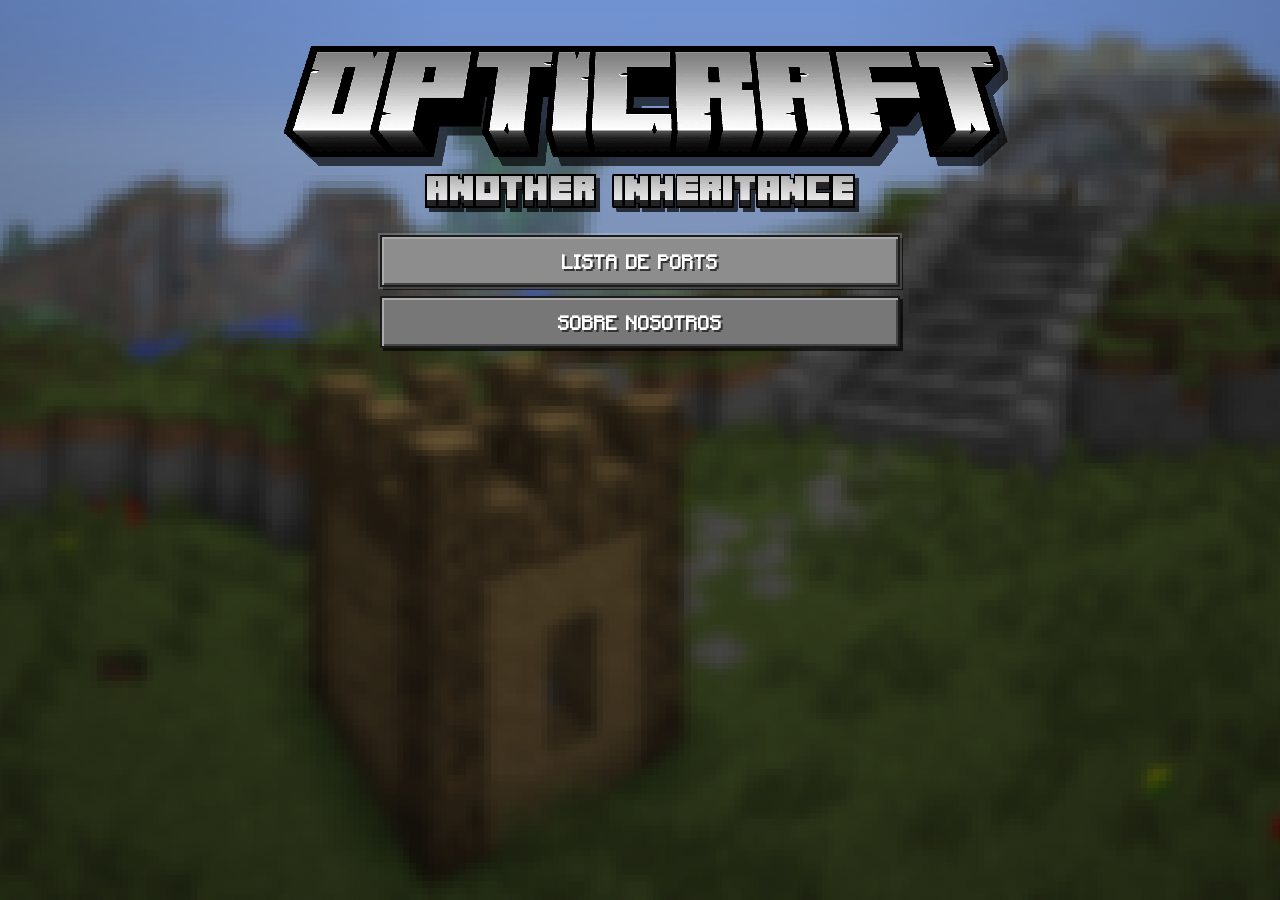
==== index_single.html @ 8a02b23c "Add files via upload" ====
<!doctype html>
<html lang="en">
<head>
<meta charset="utf-8">
<meta name="viewport" content="width=device-width,initial-scale=1">
<meta name="description" content="OptiCraft: Another Inheritance — unofficial OptiCraft Heritage ports.">
<title>OptiCraft: Another Inheritance</title>
<style>
@font-face{font-family:Minecraft;src:url("Minecraft-Regular.ttf") format("truetype");font-weight:400;font-style:normal;font-display:swap}
*{box-sizing:border-box}
html{scroll-behavior:smooth}
body{margin:0;background:#111;color:#fff;font-family:Minecraft,Arial,Helvetica,sans-serif;image-rendering:pixelated}
button,a{font:inherit;font-family:Minecraft,Arial,Helvetica,sans-serif}
.screen{min-height:100vh;position:relative;background:#111;padding-bottom:60px}
.panorama{position:fixed;inset:0;overflow:hidden;z-index:0;background:#111}
.panorama-track{position:absolute;top:0;left:0;height:100%;width:200%;display:flex;animation:tu12-panorama 35s linear infinite}
.panorama-track img{display:block;flex:0 0 50%;width:50%;height:100%;min-width:100vw;object-fit:cover;object-position:center;max-width:none;transform:none}.panorama-track img:first-child{transform:none}.panorama-track img:nth-child(2){transform:scaleX(-1);transform-origin:center center}
@keyframes tu12-panorama{from{transform:translateX(0)}to{transform:translateX(-50%)}}
.panorama-shade{position:fixed;inset:0;z-index:1;pointer-events:none;background:linear-gradient(rgba(0,0,0,.18),rgba(0,0,0,.52)),linear-gradient(90deg,rgba(0,0,0,.16),transparent 35%,transparent 65%,rgba(0,0,0,.16))}
.title-screen{position:relative;z-index:2;text-align:center;padding:4vh 20px 1vh}
.logo{display:block;width:min(720px,82vw);max-height:190px;margin:auto;object-fit:contain;filter:drop-shadow(8px 9px 0 rgba(0,0,0,.65))}
.subtitle-art{display:block;width:min(430px,58vw);max-height:70px;object-fit:contain;margin:2px auto 0;filter:drop-shadow(4px 4px 0 rgba(0,0,0,.7))}
main{position:relative;z-index:2;width:min(1120px,94vw);margin:auto}
.legacy-menu{display:flex;flex-direction:column;align-items:center;gap:9px;margin:2vh auto 5vh}
.menu-button,.legacy-button{display:block;cursor:pointer;text-decoration:none;color:#fff;font-weight:900;text-align:center;text-shadow:2px 2px #333;background:#777;border:2px solid #1b1b1b;box-shadow:inset 2px 2px #aaa,inset -2px -2px #444,3px 3px rgba(0,0,0,.65);padding:11px 20px;min-width:min(520px,90vw)}
.menu-button:hover,.menu-button.selected,.legacy-button:hover{background:#8d8d8d;outline:2px solid rgba(255,255,255,.2)}
.menu-button:active,.legacy-button:active{box-shadow:inset 2px 2px #444,inset -2px -2px #aaa,1px 1px #111;transform:translate(2px,2px)}
.legacy-panel{display:none;background:rgba(38,38,38,.96);border:3px solid #111;box-shadow:inset 2px 2px #666,inset -2px -2px #171717,7px 7px rgba(0,0,0,.5);padding:20px}
.legacy-panel.visible{display:block}
.panel-heading{display:flex;align-items:center;justify-content:center;gap:20px;padding:7px 10px 16px;border-bottom:2px solid #111}
.section-heading-art{display:block;width:min(430px,70vw);max-height:95px;object-fit:contain;filter:drop-shadow(4px 4px 0 rgba(0,0,0,.7))}
.about-heading-art{width:min(470px,75vw)}
.port-browser{display:grid;grid-template-columns:38% 62%;min-height:330px}
.port-list{padding:12px 12px 12px 0;border-right:2px solid #111}
.port-entry{width:100%;display:block;text-align:left;color:#fff;background:#555;border:2px solid #222;border-bottom-color:#111;padding:13px 14px;cursor:pointer;text-shadow:2px 2px #222}
.port-entry:hover,.port-entry.active{background:#777}
.port-title{display:block;font-weight:900;font-size:15px}
.port-meta{display:block;margin-top:5px;font-size:11px;color:#ccc}
.port-preview{padding:12px 0 12px 16px;display:flex;align-items:center}
.port-view{display:none;width:100%}
.port-view.active{display:block}
.port-info{max-width:520px;margin:auto;text-align:center}
.port-info h2{font-size:22px;margin:0 0 12px;text-shadow:2px 2px #111}
.port-info p{font-size:14px;line-height:1.5;color:#ddd}
.legacy-button{min-width:0;width:100%;font-size:12px;margin-top:18px}
.controls{margin-top:12px;padding-top:10px;border-top:2px solid #111;color:#aaa;font-size:10px;text-align:right}
.controls span{color:#fff;font-weight:900}
.about-panel{max-width:900px;margin:0 auto 40px}
.about-content{display:flex;justify-content:center;align-items:center;padding:20px 10px;max-width:100%;overflow:hidden}
.about-art{display:flex;flex-direction:column;align-items:center;justify-content:center;gap:12px;min-width:0;max-width:100%;overflow:hidden}
.about-art img{display:block;width:auto;max-width:100%;height:auto;max-height:none;object-fit:contain;filter:drop-shadow(4px 4px 0 rgba(0,0,0,.65))}
.about-panel>.legacy-button{max-width:250px;margin:10px auto 0}
.fixed-footer{position:fixed;left:0;right:0;bottom:0;z-index:3;margin:0;padding:15px 5vw;display:flex;justify-content:space-between;gap:20px;flex-wrap:wrap;background:rgba(15,15,15,.85);border-top:2px solid #444;color:#aaa;font-size:10px}
@media(max-width:780px){.port-browser{grid-template-columns:1fr}.port-list{border-right:0;border-bottom:2px solid #111}.port-preview{padding:22px 0 10px}.about-art{max-width:100%}.about-art img{max-width:100%}.about-discord{max-width:100%}.about-discord img{max-width:100%!important}}
@media(max-width:520px){.title-screen{padding-top:3vh}.logo{max-height:150px}.subtitle-art{width:min(360px,70vw)}.menu-button{min-width:100%;font-size:12px}.legacy-panel{padding:12px}.section-heading-art{max-height:70px}.port-title{font-size:12px}.port-meta{font-size:9px}footer{font-size:8px}}
.about-discord{display:block;line-height:0;max-width:100%;cursor:pointer}
.about-discord img{width:auto;max-width:100%!important}
.about-discord:hover{filter:brightness(1.12)}
.about-content{display:flex;justify-content:center;align-items:center;padding:24px 20px;max-width:100%;overflow:hidden}
.about-copy{width:min(760px,100%);margin:0 auto;text-align:center}
.about-copy p{margin:0 0 18px;font-size:18px;line-height:1.6;color:#fff;text-shadow:2px 2px #222}
.about-copy p:last-child{margin-bottom:0}
.discord-link{color:#55aaff;text-decoration:underline;text-shadow:2px 2px #222}
.discord-link:hover{color:#7fc0ff}
@media(max-width:520px){.about-copy p{font-size:15px;line-height:1.5}}
</style>
<link rel="icon" href="favicon.ico" type="image/x-icon">
</head>
<body>
<div class="screen">
  <div class="panorama" aria-hidden="true"><div class="panorama-track"><img src="TU12_Panorama_Background_S.png" alt=""><img src="TU12_Panorama_Background_S.png" alt=""></div></div>
  <div class="panorama-shade" aria-hidden="true"></div>
  <header class="title-screen"><img class="logo" src="title.png" alt="OptiCraft: Another Inheritance"><img class="subtitle-art" src="minecraft-text (7).png" alt=""></header>
  <main>
    <section class="legacy-menu" id="home"><button class="menu-button selected" data-open="ports">LISTA DE PORTS</button><button class="menu-button" data-open="about">SOBRE NOSOTROS</button></section>
    <section class="legacy-panel" id="ports">
      <div class="panel-heading"><img class="section-heading-art" src="minecraft-text (8).png" alt="Ports"></div>
      <div class="port-browser">
        <div class="port-list">
          <button class="port-entry active" data-port="dsi"><span class="port-title">OptiCraft Heritage — DSi</span><span class="port-meta">Nintendo DSi · Homebrew</span></button>
          <button class="port-entry" data-port="3ds"><span class="port-title">OptiCraft Heritage — 3DS</span><span class="port-meta">Nintendo 3DS · Homebrew</span></button>
          <button class="port-entry" data-port="ps2"><span class="port-title">OptiCraft Heritage — PS2 Enhanced</span><span class="port-meta">PlayStation 2 · Enhanced build</span></button>
          <button class="port-entry" data-port="xbox"><span class="port-title">OptiCraft Heritage — Original Xbox</span><span class="port-meta">Xbox · Homebrew / xemu</span></button>
          <button class="port-entry" data-port="android"><span class="port-title">OptiCraft Heritage — Android</span><span class="port-meta">Android · ARM64</span></button>
          <button class="port-entry" data-port="switch"><span class="port-title">OptiCraft Heritage — Nintendo Switch</span><span class="port-meta">Nintendo Switch · Homebrew</span></button>
          <button class="port-entry" data-port="ps4"><span class="port-title">OptiCraft Heritage — PS4</span><span class="port-meta">PlayStation 4 · Homebrew / shadPS4</span></button>
          <button class="port-entry" data-port="ps3"><span class="port-title">OptiCraft Heritage — PS3</span><span class="port-meta">PlayStation 3 · Homebrew</span></button>
          <button class="port-entry" data-port="vita"><span class="port-title">OptiCraft Heritage — PS Vita</span><span class="port-meta">PlayStation Vita · Homebrew</span></button>
          <button class="port-entry" data-port="linux"><span class="port-title">OptiCraft Heritage — Linux</span><span class="port-meta">Linux · Community builds</span></button>
        </div>
        <div class="port-preview">
          <article class="port-view active" id="view-dsi"><div class="port-info"><h2>Nintendo DSi</h2><p>Unofficial OptiCraft Heritage port for Nintendo DSi hardware.</p><a class="legacy-button" href="https://github.com/Danielpro9/Opticraftheritage-Dsi-port" target="_blank" rel="noreferrer">VIEW PROJECT</a></div></article>
          <article class="port-view" id="view-3ds"><div class="port-info"><h2>Nintendo 3DS</h2><p>Unofficial OptiCraft Heritage port targeting Nintendo 3DS.</p><a class="legacy-button" href="https://drive.google.com/drive/folders/1FVjQv72blnR8LRe3ioc95BN1a9567nEk" target="_blank" rel="noreferrer">DOWNLOAD</a></div></article>
          <article class="port-view" id="view-ps2"><div class="port-info"><h2>PlayStation 2 — Enhanced</h2><p>An improved OptiCraft Heritage build for the original PlayStation 2.</p><a class="legacy-button" href="https://www.mediafire.com/file/ourob3uhafy83w4/recetas_de_chocotorta.7z/file" target="_blank" rel="noreferrer">DOWNLOAD</a></div></article>
          <article class="port-view" id="view-xbox"><div class="port-info"><h2>Original Xbox</h2><p>Community OptiCraft Heritage build targeting the original Xbox, with support for xemu.</p><a class="legacy-button" href="https://github.com/xeodeo/OptiCraft-Heritage-XBOX-CLASSIC-Edition/releases" target="_blank" rel="noreferrer">RELEASES</a></div></article>
          <article class="port-view" id="view-android"><div class="port-info"><h2>Android</h2><p>ARM64 Android build of OptiCraft Heritage, currently targeting Android 7 and newer.</p><a class="legacy-button" href="https://github.com/ivandscds/OptiCraftHeritageEditionAndroid" target="_blank" rel="noreferrer">VIEW PROJECT</a></div></article>
          <article class="port-view" id="view-switch"><div class="port-info"><h2>Nintendo Switch</h2><p>Native Nintendo Switch Homebrew target built with devkitA64 and libnx.</p><a class="legacy-button" href="https://github.com/franco2705/OptiCraftHeritageEditionNX" target="_blank" rel="noreferrer">VIEW PROJECT</a></div></article>
          <article class="port-view" id="view-ps4"><div class="port-info"><h2>PlayStation 4</h2><p>Experimental PS4 Homebrew port using the OpenOrbis toolchain, also targeting shadPS4.</p><a class="legacy-button" href="https://github.com/ScratchMelodii0/OptiCraftHeritageEditionPS4" target="_blank" rel="noreferrer">VIEW PROJECT</a></div></article>
          <article class="port-view" id="view-ps3"><div class="port-info"><h2>PlayStation 3</h2><p>Community OptiCraft Heritage port with a native PlayStation 3 target.</p><a class="legacy-button" href="https://github.com/nasheOS/OptiCraftHeritageEditionPS3" target="_blank" rel="noreferrer">VIEW PROJECT</a></div></article>
          <article class="port-view" id="view-vita"><div class="port-info"><h2>PlayStation Vita</h2><p>Community OptiCraft Heritage port targeting PlayStation Vita hardware.</p><a class="legacy-button" href="https://github.com/DrDecki/OptiCraft-Vita" target="_blank" rel="noreferrer">VIEW PROJECT</a></div></article>
          <article class="port-view" id="view-linux"><div class="port-info"><h2>Linux</h2><p>Community Linux builds of OptiCraft Heritage, including native SDL2/OpenGL builds.</p><a class="legacy-button" href="https://github.com/Muzifer01/OptiCraft173EditionLinux" target="_blank" rel="noreferrer">MUZIFER01 BUILD</a><a class="legacy-button" href="https://github.com/Brunoxx-create/OptiCraft-In-LINUX" target="_blank" rel="noreferrer">BRUNOX X BUILD</a></div></article>
        </div>
      </div>
      <div class="controls"><span>▲ ▼</span> SELECT &nbsp; <span>ENTER</span> OPEN &nbsp; <span>ESC</span> BACK</div>
    </section>
    <section class="legacy-panel about-panel" id="about">
      <div class="panel-heading"><img class="section-heading-art about-heading-art" src="minecraft-text (9).png" alt="About Us"></div>
      <div class="about-content"><div class="about-copy"><p>basicamente esta pagina fue creada para poder compilar todos los ports no oficiales de heritage edition a distintas consolas, porque? bueno resulta que factores como youtube a veces no dejan compartir este tipo de proyectos, asi que este sera un repositorio para esos proyectos! (ADVERTENCIA: la mayoria de proyectos aun estan muy verdes, asi que no esperes builds super maduras aun) </p><p>solo contacta a este <a class="discord-link" href="https://discord.gg/5ndWfJzb7e" target="_blank" rel="noreferrer">discord</a> para agregar tu port!</p></div></div>
      <button class="legacy-button back-home">BACK</button>
    </section>
  </main>
</div>
<script>
const menuButtons=document.querySelectorAll('.menu-button[data-open]');
const panels=document.querySelectorAll('.legacy-panel');
const portButtons=document.querySelectorAll('.port-entry');
const portViews=document.querySelectorAll('.port-view');

function showPanel(id){
  panels.forEach(p=>p.classList.toggle('visible',p.id===id));
  document.getElementById(id)?.scrollIntoView({behavior:'smooth',block:'start'});
}
menuButtons.forEach(b=>b.addEventListener('click',()=>showPanel(b.dataset.open)));

portButtons.forEach(button=>{
  button.addEventListener('click',()=>{
    const id=button.dataset.port;
    portButtons.forEach(x=>x.classList.toggle('active',x===button));
    portViews.forEach(x=>x.classList.toggle('active',x.id==='view-'+id));
  });
});

document.querySelector('.back-home')?.addEventListener('click',()=>{
  document.getElementById('about').classList.remove('visible');
  window.scrollTo({top:0,behavior:'smooth'});
});
</script>
</body>
</html>
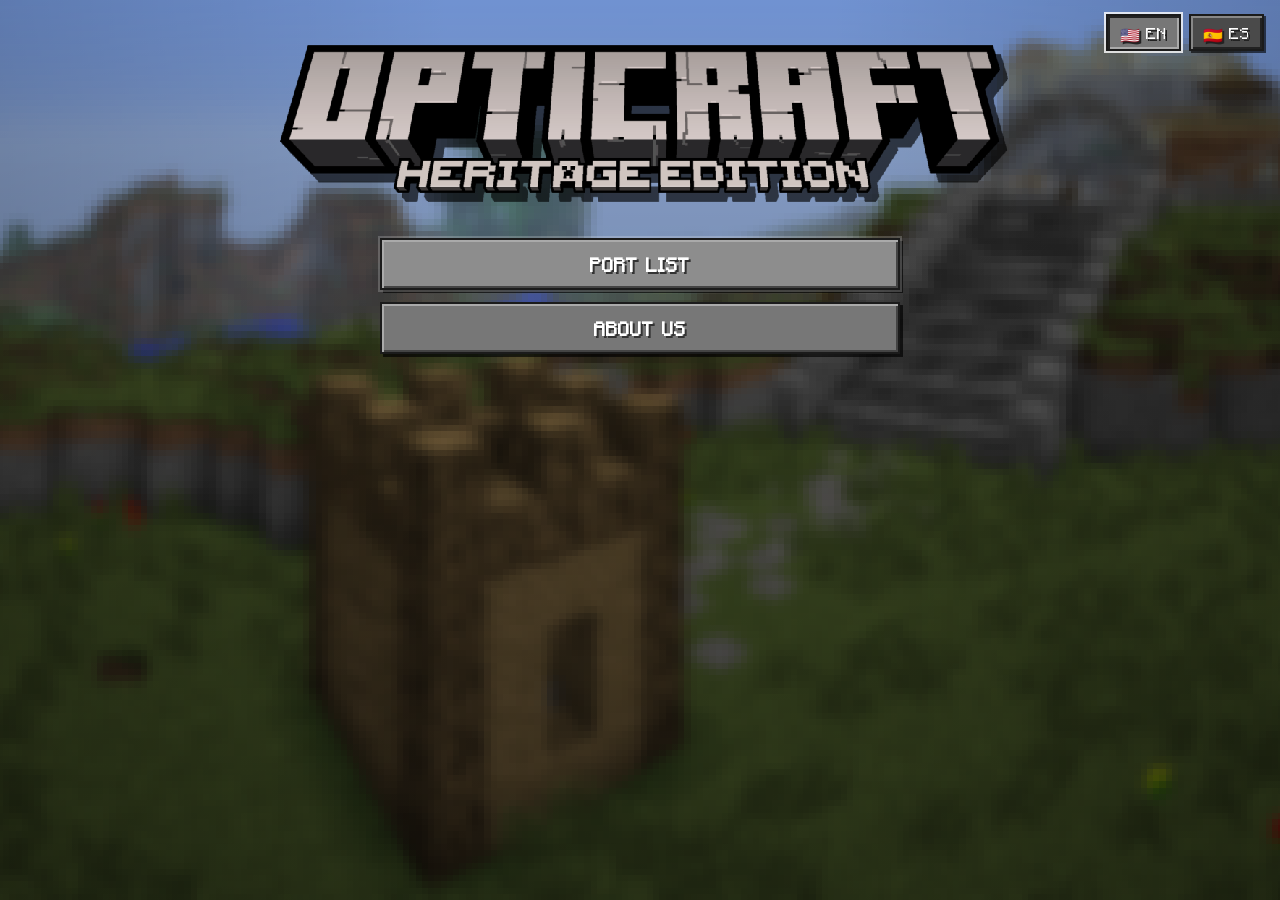
==== commit 3a7e0261: "Update site: new logo, remove subtitle, hide title on panels, add i18n switcher, rewrite about copy" ====
--- a/index_single.html
+++ b/index_single.html
@@ -3,7 +3,7 @@
 <head>
 <meta charset="utf-8">
 <meta name="viewport" content="width=device-width,initial-scale=1">
-<meta name="description" content="OptiCraft: Another Inheritance — unofficial OptiCraft Heritage ports.">
+<meta name="description" id="meta-desc" content="OptiCraft: Another Inheritance — unofficial OptiCraft Heritage ports.">
 <title>OptiCraft: Another Inheritance</title>
 <style>
 @font-face{font-family:Minecraft;src:url("Minecraft-Regular.ttf") format("truetype");font-weight:400;font-style:normal;font-display:swap}
@@ -11,27 +11,43 @@
 html{scroll-behavior:smooth}
 body{margin:0;background:#111;color:#fff;font-family:Minecraft,Arial,Helvetica,sans-serif;image-rendering:pixelated}
 button,a{font:inherit;font-family:Minecraft,Arial,Helvetica,sans-serif}
+
+/* Language Switcher */
+.lang-switcher{position:fixed;top:14px;right:16px;z-index:1000;display:flex;gap:8px}
+.lang-btn{background:#4a4a4a;color:#fff;border:2px solid #1b1b1b;box-shadow:inset 2px 2px #888,inset -2px -2px #222,2px 2px rgba(0,0,0,.6);padding:6px 12px;font-family:Minecraft,Arial,Helvetica,sans-serif;font-size:13px;cursor:pointer;display:inline-flex;align-items:center;gap:6px;text-shadow:2px 2px #222;user-select:none;transition:background .15s ease}
+.lang-btn:hover{background:#666}
+.lang-btn.active{background:#777;outline:2px solid rgba(255,255,255,.8);box-shadow:inset 2px 2px #222,inset -2px -2px #aaa}
+.lang-btn:active{transform:translate(1px,1px)}
+.flag-icon{font-size:16px;line-height:1}
+
 .screen{min-height:100vh;position:relative;background:#111;padding-bottom:60px}
 .panorama{position:fixed;inset:0;overflow:hidden;z-index:0;background:#111}
 .panorama-track{position:absolute;top:0;left:0;height:100%;width:200%;display:flex;animation:tu12-panorama 35s linear infinite}
-.panorama-track img{display:block;flex:0 0 50%;width:50%;height:100%;min-width:100vw;object-fit:cover;object-position:center;max-width:none;transform:none}.panorama-track img:first-child{transform:none}.panorama-track img:nth-child(2){transform:scaleX(-1);transform-origin:center center}
+.panorama-track img{display:block;flex:0 0 50%;width:50%;height:100%;min-width:100vw;object-fit:cover;object-position:center;max-width:none;transform:none}
+.panorama-track img:first-child{transform:none}
+.panorama-track img:nth-child(2){transform:scaleX(-1);transform-origin:center center}
 @keyframes tu12-panorama{from{transform:translateX(0)}to{transform:translateX(-50%)}}
 .panorama-shade{position:fixed;inset:0;z-index:1;pointer-events:none;background:linear-gradient(rgba(0,0,0,.18),rgba(0,0,0,.52)),linear-gradient(90deg,rgba(0,0,0,.16),transparent 35%,transparent 65%,rgba(0,0,0,.16))}
-.title-screen{position:relative;z-index:2;text-align:center;padding:4vh 20px 1vh}
+
+.title-screen{position:relative;z-index:2;text-align:center;padding:5vh 20px 2vh}
+.title-screen.hidden{display:none!important}
 .logo{display:block;width:min(720px,82vw);max-height:190px;margin:auto;object-fit:contain;filter:drop-shadow(8px 9px 0 rgba(0,0,0,.65))}
-.subtitle-art{display:block;width:min(430px,58vw);max-height:70px;object-fit:contain;margin:2px auto 0;filter:drop-shadow(4px 4px 0 rgba(0,0,0,.7))}
+
 main{position:relative;z-index:2;width:min(1120px,94vw);margin:auto}
-.legacy-menu{display:flex;flex-direction:column;align-items:center;gap:9px;margin:2vh auto 5vh}
+.legacy-menu{display:flex;flex-direction:column;align-items:center;gap:12px;margin:3vh auto 5vh}
+.legacy-menu.hidden{display:none!important}
 .menu-button,.legacy-button{display:block;cursor:pointer;text-decoration:none;color:#fff;font-weight:900;text-align:center;text-shadow:2px 2px #333;background:#777;border:2px solid #1b1b1b;box-shadow:inset 2px 2px #aaa,inset -2px -2px #444,3px 3px rgba(0,0,0,.65);padding:11px 20px;min-width:min(520px,90vw)}
 .menu-button:hover,.menu-button.selected,.legacy-button:hover{background:#8d8d8d;outline:2px solid rgba(255,255,255,.2)}
 .menu-button:active,.legacy-button:active{box-shadow:inset 2px 2px #444,inset -2px -2px #aaa,1px 1px #111;transform:translate(2px,2px)}
-.legacy-panel{display:none;background:rgba(38,38,38,.96);border:3px solid #111;box-shadow:inset 2px 2px #666,inset -2px -2px #171717,7px 7px rgba(0,0,0,.5);padding:20px}
+
+.legacy-panel{display:none;background:rgba(38,38,38,.96);border:3px solid #111;box-shadow:inset 2px 2px #666,inset -2px -2px #171717,7px 7px rgba(0,0,0,.5);padding:20px;margin-top:5vh;margin-bottom:40px}
 .legacy-panel.visible{display:block}
 .panel-heading{display:flex;align-items:center;justify-content:center;gap:20px;padding:7px 10px 16px;border-bottom:2px solid #111}
 .section-heading-art{display:block;width:min(430px,70vw);max-height:95px;object-fit:contain;filter:drop-shadow(4px 4px 0 rgba(0,0,0,.7))}
 .about-heading-art{width:min(470px,75vw)}
+
 .port-browser{display:grid;grid-template-columns:38% 62%;min-height:330px}
-.port-list{padding:12px 12px 12px 0;border-right:2px solid #111}
+.port-list{padding:12px 12px 12px 0;border-right:2px solid #111;max-height:600px;overflow-y:auto}
 .port-entry{width:100%;display:block;text-align:left;color:#fff;background:#555;border:2px solid #222;border-bottom-color:#111;padding:13px 14px;cursor:pointer;text-shadow:2px 2px #222}
 .port-entry:hover,.port-entry.active{background:#777}
 .port-title{display:block;font-weight:900;font-size:15px}
@@ -45,94 +61,395 @@
 .legacy-button{min-width:0;width:100%;font-size:12px;margin-top:18px}
 .controls{margin-top:12px;padding-top:10px;border-top:2px solid #111;color:#aaa;font-size:10px;text-align:right}
 .controls span{color:#fff;font-weight:900}
-.about-panel{max-width:900px;margin:0 auto 40px}
-.about-content{display:flex;justify-content:center;align-items:center;padding:20px 10px;max-width:100%;overflow:hidden}
-.about-art{display:flex;flex-direction:column;align-items:center;justify-content:center;gap:12px;min-width:0;max-width:100%;overflow:hidden}
-.about-art img{display:block;width:auto;max-width:100%;height:auto;max-height:none;object-fit:contain;filter:drop-shadow(4px 4px 0 rgba(0,0,0,.65))}
-.about-panel>.legacy-button{max-width:250px;margin:10px auto 0}
-.fixed-footer{position:fixed;left:0;right:0;bottom:0;z-index:3;margin:0;padding:15px 5vw;display:flex;justify-content:space-between;gap:20px;flex-wrap:wrap;background:rgba(15,15,15,.85);border-top:2px solid #444;color:#aaa;font-size:10px}
-@media(max-width:780px){.port-browser{grid-template-columns:1fr}.port-list{border-right:0;border-bottom:2px solid #111}.port-preview{padding:22px 0 10px}.about-art{max-width:100%}.about-art img{max-width:100%}.about-discord{max-width:100%}.about-discord img{max-width:100%!important}}
-@media(max-width:520px){.title-screen{padding-top:3vh}.logo{max-height:150px}.subtitle-art{width:min(360px,70vw)}.menu-button{min-width:100%;font-size:12px}.legacy-panel{padding:12px}.section-heading-art{max-height:70px}.port-title{font-size:12px}.port-meta{font-size:9px}footer{font-size:8px}}
-.about-discord{display:block;line-height:0;max-width:100%;cursor:pointer}
-.about-discord img{width:auto;max-width:100%!important}
-.about-discord:hover{filter:brightness(1.12)}
+
+.panel-footer-actions{display:flex;justify-content:center;margin-top:16px}
+.panel-footer-actions>.legacy-button{max-width:250px;margin:10px auto 0}
+
+.about-panel{max-width:900px;margin:5vh auto 40px}
 .about-content{display:flex;justify-content:center;align-items:center;padding:24px 20px;max-width:100%;overflow:hidden}
 .about-copy{width:min(760px,100%);margin:0 auto;text-align:center}
-.about-copy p{margin:0 0 18px;font-size:18px;line-height:1.6;color:#fff;text-shadow:2px 2px #222}
+.about-copy p{margin:0 0 16px;font-size:17px;line-height:1.6;color:#fff;text-shadow:2px 2px #222}
 .about-copy p:last-child{margin-bottom:0}
+.about-warning{color:#ffd166;background:rgba(0,0,0,.35);border:2px solid #665011;padding:12px 16px;border-radius:2px}
 .discord-link{color:#55aaff;text-decoration:underline;text-shadow:2px 2px #222}
 .discord-link:hover{color:#7fc0ff}
-@media(max-width:520px){.about-copy p{font-size:15px;line-height:1.5}}
+
+@media(max-width:780px){
+  .port-browser{grid-template-columns:1fr}
+  .port-list{border-right:0;border-bottom:2px solid #111;max-height:350px}
+  .port-preview{padding:22px 0 10px}
+}
+@media(max-width:520px){
+  .lang-switcher{top:10px;right:10px}
+  .lang-btn{padding:5px 8px;font-size:11px}
+  .title-screen{padding-top:4vh}
+  .logo{max-height:150px}
+  .menu-button{min-width:100%;font-size:12px}
+  .legacy-panel{padding:12px;margin-top:3vh}
+  .section-heading-art{max-height:70px}
+  .port-title{font-size:12px}
+  .port-meta{font-size:9px}
+  .about-copy p{font-size:14px;line-height:1.5}
+}
 </style>
 <link rel="icon" href="favicon.ico" type="image/x-icon">
 </head>
 <body>
+<div class="lang-switcher">
+  <button class="lang-btn active" data-lang="en" aria-label="English">
+    <span class="flag-icon">🇺🇸</span><span>EN</span>
+  </button>
+  <button class="lang-btn" data-lang="es" aria-label="Español">
+    <span class="flag-icon">🇪🇸</span><span>ES</span>
+  </button>
+</div>
+
 <div class="screen">
-  <div class="panorama" aria-hidden="true"><div class="panorama-track"><img src="TU12_Panorama_Background_S.png" alt=""><img src="TU12_Panorama_Background_S.png" alt=""></div></div>
+  <div class="panorama" aria-hidden="true">
+    <div class="panorama-track">
+      <img src="TU12_Panorama_Background_S.png" alt="">
+      <img src="TU12_Panorama_Background_S.png" alt="">
+    </div>
+  </div>
   <div class="panorama-shade" aria-hidden="true"></div>
-  <header class="title-screen"><img class="logo" src="title.png" alt="OptiCraft: Another Inheritance"><img class="subtitle-art" src="minecraft-text (7).png" alt=""></header>
+
+  <header class="title-screen">
+    <img class="logo" src="title.png" alt="OptiCraft: Another Inheritance">
+  </header>
+
   <main>
-    <section class="legacy-menu" id="home"><button class="menu-button selected" data-open="ports">LISTA DE PORTS</button><button class="menu-button" data-open="about">SOBRE NOSOTROS</button></section>
+    <section class="legacy-menu" id="home">
+      <button class="menu-button selected" data-open="ports" data-i18n="btn-ports">PORT LIST</button>
+      <button class="menu-button" data-open="about" data-i18n="btn-about">ABOUT US</button>
+    </section>
+
     <section class="legacy-panel" id="ports">
-      <div class="panel-heading"><img class="section-heading-art" src="minecraft-text (8).png" alt="Ports"></div>
+      <div class="panel-heading">
+        <img class="section-heading-art" src="minecraft-text (8).png" alt="Ports">
+      </div>
       <div class="port-browser">
         <div class="port-list">
-          <button class="port-entry active" data-port="dsi"><span class="port-title">OptiCraft Heritage — DSi</span><span class="port-meta">Nintendo DSi · Homebrew</span></button>
-          <button class="port-entry" data-port="3ds"><span class="port-title">OptiCraft Heritage — 3DS</span><span class="port-meta">Nintendo 3DS · Homebrew</span></button>
-          <button class="port-entry" data-port="ps2"><span class="port-title">OptiCraft Heritage — PS2 Enhanced</span><span class="port-meta">PlayStation 2 · Enhanced build</span></button>
-          <button class="port-entry" data-port="xbox"><span class="port-title">OptiCraft Heritage — Original Xbox</span><span class="port-meta">Xbox · Homebrew / xemu</span></button>
-          <button class="port-entry" data-port="android"><span class="port-title">OptiCraft Heritage — Android</span><span class="port-meta">Android · ARM64</span></button>
-          <button class="port-entry" data-port="switch"><span class="port-title">OptiCraft Heritage — Nintendo Switch</span><span class="port-meta">Nintendo Switch · Homebrew</span></button>
-          <button class="port-entry" data-port="ps4"><span class="port-title">OptiCraft Heritage — PS4</span><span class="port-meta">PlayStation 4 · Homebrew / shadPS4</span></button>
-          <button class="port-entry" data-port="ps3"><span class="port-title">OptiCraft Heritage — PS3</span><span class="port-meta">PlayStation 3 · Homebrew</span></button>
-          <button class="port-entry" data-port="vita"><span class="port-title">OptiCraft Heritage — PS Vita</span><span class="port-meta">PlayStation Vita · Homebrew</span></button>
-          <button class="port-entry" data-port="linux"><span class="port-title">OptiCraft Heritage — Linux</span><span class="port-meta">Linux · Community builds</span></button>
+          <button class="port-entry active" data-port="dsi">
+            <span class="port-title">OptiCraft Heritage — DSi</span>
+            <span class="port-meta" data-i18n="port-dsi-meta">Nintendo DSi · Homebrew</span>
+          </button>
+          <button class="port-entry" data-port="3ds">
+            <span class="port-title">OptiCraft Heritage — 3DS</span>
+            <span class="port-meta" data-i18n="port-3ds-meta">Nintendo 3DS · Homebrew</span>
+          </button>
+          <button class="port-entry" data-port="ps2">
+            <span class="port-title">OptiCraft Heritage — PS2 Enhanced</span>
+            <span class="port-meta" data-i18n="port-ps2-meta">PlayStation 2 · Enhanced build</span>
+          </button>
+          <button class="port-entry" data-port="xbox">
+            <span class="port-title">OptiCraft Heritage — Original Xbox</span>
+            <span class="port-meta" data-i18n="port-xbox-meta">Xbox · Homebrew / xemu</span>
+          </button>
+          <button class="port-entry" data-port="android">
+            <span class="port-title">OptiCraft Heritage — Android</span>
+            <span class="port-meta" data-i18n="port-android-meta">Android · ARM64</span>
+          </button>
+          <button class="port-entry" data-port="switch">
+            <span class="port-title">OptiCraft Heritage — Nintendo Switch</span>
+            <span class="port-meta" data-i18n="port-switch-meta">Nintendo Switch · Homebrew</span>
+          </button>
+          <button class="port-entry" data-port="ps4">
+            <span class="port-title">OptiCraft Heritage — PS4</span>
+            <span class="port-meta" data-i18n="port-ps4-meta">PlayStation 4 · Homebrew / shadPS4</span>
+          </button>
+          <button class="port-entry" data-port="ps3">
+            <span class="port-title">OptiCraft Heritage — PS3</span>
+            <span class="port-meta" data-i18n="port-ps3-meta">PlayStation 3 · Homebrew</span>
+          </button>
+          <button class="port-entry" data-port="vita">
+            <span class="port-title">OptiCraft Heritage — PS Vita</span>
+            <span class="port-meta" data-i18n="port-vita-meta">PlayStation Vita · Homebrew</span>
+          </button>
+          <button class="port-entry" data-port="linux">
+            <span class="port-title">OptiCraft Heritage — Linux</span>
+            <span class="port-meta" data-i18n="port-linux-meta">Linux · Community builds</span>
+          </button>
         </div>
         <div class="port-preview">
-          <article class="port-view active" id="view-dsi"><div class="port-info"><h2>Nintendo DSi</h2><p>Unofficial OptiCraft Heritage port for Nintendo DSi hardware.</p><a class="legacy-button" href="https://github.com/Danielpro9/Opticraftheritage-Dsi-port" target="_blank" rel="noreferrer">VIEW PROJECT</a></div></article>
-          <article class="port-view" id="view-3ds"><div class="port-info"><h2>Nintendo 3DS</h2><p>Unofficial OptiCraft Heritage port targeting Nintendo 3DS.</p><a class="legacy-button" href="https://drive.google.com/drive/folders/1FVjQv72blnR8LRe3ioc95BN1a9567nEk" target="_blank" rel="noreferrer">DOWNLOAD</a></div></article>
-          <article class="port-view" id="view-ps2"><div class="port-info"><h2>PlayStation 2 — Enhanced</h2><p>An improved OptiCraft Heritage build for the original PlayStation 2.</p><a class="legacy-button" href="https://www.mediafire.com/file/ourob3uhafy83w4/recetas_de_chocotorta.7z/file" target="_blank" rel="noreferrer">DOWNLOAD</a></div></article>
-          <article class="port-view" id="view-xbox"><div class="port-info"><h2>Original Xbox</h2><p>Community OptiCraft Heritage build targeting the original Xbox, with support for xemu.</p><a class="legacy-button" href="https://github.com/xeodeo/OptiCraft-Heritage-XBOX-CLASSIC-Edition/releases" target="_blank" rel="noreferrer">RELEASES</a></div></article>
-          <article class="port-view" id="view-android"><div class="port-info"><h2>Android</h2><p>ARM64 Android build of OptiCraft Heritage, currently targeting Android 7 and newer.</p><a class="legacy-button" href="https://github.com/ivandscds/OptiCraftHeritageEditionAndroid" target="_blank" rel="noreferrer">VIEW PROJECT</a></div></article>
-          <article class="port-view" id="view-switch"><div class="port-info"><h2>Nintendo Switch</h2><p>Native Nintendo Switch Homebrew target built with devkitA64 and libnx.</p><a class="legacy-button" href="https://github.com/franco2705/OptiCraftHeritageEditionNX" target="_blank" rel="noreferrer">VIEW PROJECT</a></div></article>
-          <article class="port-view" id="view-ps4"><div class="port-info"><h2>PlayStation 4</h2><p>Experimental PS4 Homebrew port using the OpenOrbis toolchain, also targeting shadPS4.</p><a class="legacy-button" href="https://github.com/ScratchMelodii0/OptiCraftHeritageEditionPS4" target="_blank" rel="noreferrer">VIEW PROJECT</a></div></article>
-          <article class="port-view" id="view-ps3"><div class="port-info"><h2>PlayStation 3</h2><p>Community OptiCraft Heritage port with a native PlayStation 3 target.</p><a class="legacy-button" href="https://github.com/nasheOS/OptiCraftHeritageEditionPS3" target="_blank" rel="noreferrer">VIEW PROJECT</a></div></article>
-          <article class="port-view" id="view-vita"><div class="port-info"><h2>PlayStation Vita</h2><p>Community OptiCraft Heritage port targeting PlayStation Vita hardware.</p><a class="legacy-button" href="https://github.com/DrDecki/OptiCraft-Vita" target="_blank" rel="noreferrer">VIEW PROJECT</a></div></article>
-          <article class="port-view" id="view-linux"><div class="port-info"><h2>Linux</h2><p>Community Linux builds of OptiCraft Heritage, including native SDL2/OpenGL builds.</p><a class="legacy-button" href="https://github.com/Muzifer01/OptiCraft173EditionLinux" target="_blank" rel="noreferrer">MUZIFER01 BUILD</a><a class="legacy-button" href="https://github.com/Brunoxx-create/OptiCraft-In-LINUX" target="_blank" rel="noreferrer">BRUNOX X BUILD</a></div></article>
+          <article class="port-view active" id="view-dsi">
+            <div class="port-info">
+              <h2>Nintendo DSi</h2>
+              <p data-i18n="port-dsi-desc">Unofficial OptiCraft Heritage port for Nintendo DSi hardware.</p>
+              <a class="legacy-button" href="https://github.com/Danielpro9/Opticraftheritage-Dsi-port" target="_blank" rel="noreferrer" data-i18n="btn-view-project">VIEW PROJECT</a>
+            </div>
+          </article>
+          <article class="port-view" id="view-3ds">
+            <div class="port-info">
+              <h2>Nintendo 3DS</h2>
+              <p data-i18n="port-3ds-desc">Unofficial OptiCraft Heritage port targeting Nintendo 3DS.</p>
+              <a class="legacy-button" href="https://drive.google.com/drive/folders/1FVjQv72blnR8LRe3ioc95BN1a9567nEk" target="_blank" rel="noreferrer" data-i18n="btn-download">DOWNLOAD</a>
+            </div>
+          </article>
+          <article class="port-view" id="view-ps2">
+            <div class="port-info">
+              <h2>PlayStation 2 — Enhanced</h2>
+              <p data-i18n="port-ps2-desc">An improved OptiCraft Heritage build for the original PlayStation 2.</p>
+              <a class="legacy-button" href="https://www.mediafire.com/file/ourob3uhafy83w4/recetas_de_chocotorta.7z/file" target="_blank" rel="noreferrer" data-i18n="btn-download">DOWNLOAD</a>
+            </div>
+          </article>
+          <article class="port-view" id="view-xbox">
+            <div class="port-info">
+              <h2>Original Xbox</h2>
+              <p data-i18n="port-xbox-desc">Community OptiCraft Heritage build targeting the original Xbox, with support for xemu.</p>
+              <a class="legacy-button" href="https://github.com/xeodeo/OptiCraft-Heritage-XBOX-CLASSIC-Edition/releases" target="_blank" rel="noreferrer" data-i18n="btn-releases">RELEASES</a>
+            </div>
+          </article>
+          <article class="port-view" id="view-android">
+            <div class="port-info">
+              <h2>Android</h2>
+              <p data-i18n="port-android-desc">ARM64 Android build of OptiCraft Heritage, currently targeting Android 7 and newer.</p>
+              <a class="legacy-button" href="https://github.com/ivandscds/OptiCraftHeritageEditionAndroid" target="_blank" rel="noreferrer" data-i18n="btn-view-project">VIEW PROJECT</a>
+            </div>
+          </article>
+          <article class="port-view" id="view-switch">
+            <div class="port-info">
+              <h2>Nintendo Switch</h2>
+              <p data-i18n="port-switch-desc">Native Nintendo Switch Homebrew target built with devkitA64 and libnx.</p>
+              <a class="legacy-button" href="https://github.com/franco2705/OptiCraftHeritageEditionNX" target="_blank" rel="noreferrer" data-i18n="btn-view-project">VIEW PROJECT</a>
+            </div>
+          </article>
+          <article class="port-view" id="view-ps4">
+            <div class="port-info">
+              <h2>PlayStation 4</h2>
+              <p data-i18n="port-ps4-desc">Experimental PS4 Homebrew port using the OpenOrbis toolchain, also targeting shadPS4.</p>
+              <a class="legacy-button" href="https://github.com/ScratchMelodii0/OptiCraftHeritageEditionPS4" target="_blank" rel="noreferrer" data-i18n="btn-view-project">VIEW PROJECT</a>
+            </div>
+          </article>
+          <article class="port-view" id="view-ps3">
+            <div class="port-info">
+              <h2>PlayStation 3</h2>
+              <p data-i18n="port-ps3-desc">Community OptiCraft Heritage port with a native PlayStation 3 target.</p>
+              <a class="legacy-button" href="https://github.com/nasheOS/OptiCraftHeritageEditionPS3" target="_blank" rel="noreferrer" data-i18n="btn-view-project">VIEW PROJECT</a>
+            </div>
+          </article>
+          <article class="port-view" id="view-vita">
+            <div class="port-info">
+              <h2>PlayStation Vita</h2>
+              <p data-i18n="port-vita-desc">Community OptiCraft Heritage port targeting PlayStation Vita hardware.</p>
+              <a class="legacy-button" href="https://github.com/DrDecki/OptiCraft-Vita" target="_blank" rel="noreferrer" data-i18n="btn-view-project">VIEW PROJECT</a>
+            </div>
+          </article>
+          <article class="port-view" id="view-linux">
+            <div class="port-info">
+              <h2>Linux</h2>
+              <p data-i18n="port-linux-desc">Community Linux builds of OptiCraft Heritage, including native SDL2/OpenGL builds.</p>
+              <a class="legacy-button" href="https://github.com/Muzifer01/OptiCraft173EditionLinux" target="_blank" rel="noreferrer" data-i18n="btn-muzifer-build">MUZIFER01 BUILD</a>
+              <a class="legacy-button" href="https://github.com/Brunoxx-create/OptiCraft-In-LINUX" target="_blank" rel="noreferrer" data-i18n="btn-brunox-build">BRUNOX X BUILD</a>
+            </div>
+          </article>
         </div>
       </div>
-      <div class="controls"><span>▲ ▼</span> SELECT &nbsp; <span>ENTER</span> OPEN &nbsp; <span>ESC</span> BACK</div>
+      <div class="controls" data-i18n="controls"><span>▲ ▼</span> SELECT &nbsp; <span>ENTER</span> OPEN &nbsp; <span>ESC</span> BACK</div>
+      <div class="panel-footer-actions">
+        <button class="legacy-button back-home" data-i18n="btn-back">BACK</button>
+      </div>
     </section>
+
     <section class="legacy-panel about-panel" id="about">
-      <div class="panel-heading"><img class="section-heading-art about-heading-art" src="minecraft-text (9).png" alt="About Us"></div>
-      <div class="about-content"><div class="about-copy"><p>basicamente esta pagina fue creada para poder compilar todos los ports no oficiales de heritage edition a distintas consolas, porque? bueno resulta que factores como youtube a veces no dejan compartir este tipo de proyectos, asi que este sera un repositorio para esos proyectos! (ADVERTENCIA: la mayoria de proyectos aun estan muy verdes, asi que no esperes builds super maduras aun) </p><p>solo contacta a este <a class="discord-link" href="https://discord.gg/5ndWfJzb7e" target="_blank" rel="noreferrer">discord</a> para agregar tu port!</p></div></div>
-      <button class="legacy-button back-home">BACK</button>
+      <div class="panel-heading">
+        <img class="section-heading-art about-heading-art" src="minecraft-text (9).png" alt="About Us">
+      </div>
+      <div class="about-content">
+        <div class="about-copy" id="about-copy-container"></div>
+      </div>
+      <div class="panel-footer-actions">
+        <button class="legacy-button back-home" data-i18n="btn-back">BACK</button>
+      </div>
     </section>
   </main>
 </div>
 <script>
-const menuButtons=document.querySelectorAll('.menu-button[data-open]');
-const panels=document.querySelectorAll('.legacy-panel');
-const portButtons=document.querySelectorAll('.port-entry');
-const portViews=document.querySelectorAll('.port-view');
-
-function showPanel(id){
-  panels.forEach(p=>p.classList.toggle('visible',p.id===id));
-  document.getElementById(id)?.scrollIntoView({behavior:'smooth',block:'start'});
+const menuButtons = document.querySelectorAll('.menu-button[data-open]');
+const panels = document.querySelectorAll('.legacy-panel');
+const portButtons = document.querySelectorAll('.port-entry');
+const portViews = document.querySelectorAll('.port-view');
+const titleScreen = document.querySelector('.title-screen');
+const legacyMenu = document.querySelector('.legacy-menu');
+const backHomeButtons = document.querySelectorAll('.back-home');
+const langButtons = document.querySelectorAll('.lang-btn');
+
+// --- Multilanguage Dictionary ---
+const translations = {
+  en: {
+    metaDesc: "OptiCraft: Another Inheritance — unofficial OptiCraft Heritage ports.",
+    "btn-ports": "PORT LIST",
+    "btn-about": "ABOUT US",
+    "btn-back": "BACK",
+    "controls": "<span>▲ ▼</span> SELECT &nbsp; <span>ENTER</span> OPEN &nbsp; <span>ESC</span> BACK",
+    "btn-view-project": "VIEW PROJECT",
+    "btn-download": "DOWNLOAD",
+    "btn-releases": "RELEASES",
+    "btn-muzifer-build": "MUZIFER01 BUILD",
+    "btn-brunox-build": "BRUNOX X BUILD",
+    "port-dsi-meta": "Nintendo DSi · Homebrew",
+    "port-dsi-desc": "Unofficial OptiCraft Heritage port for Nintendo DSi hardware.",
+    "port-3ds-meta": "Nintendo 3DS · Homebrew",
+    "port-3ds-desc": "Unofficial OptiCraft Heritage port targeting Nintendo 3DS.",
+    "port-ps2-meta": "PlayStation 2 · Enhanced build",
+    "port-ps2-desc": "An improved OptiCraft Heritage build for the original PlayStation 2.",
+    "port-xbox-meta": "Xbox · Homebrew / xemu",
+    "port-xbox-desc": "Community OptiCraft Heritage build targeting the original Xbox, with support for xemu.",
+    "port-android-meta": "Android · ARM64",
+    "port-android-desc": "ARM64 Android build of OptiCraft Heritage, currently targeting Android 7 and newer.",
+    "port-switch-meta": "Nintendo Switch · Homebrew",
+    "port-switch-desc": "Native Nintendo Switch Homebrew target built with devkitA64 and libnx.",
+    "port-ps4-meta": "PlayStation 4 · Homebrew / shadPS4",
+    "port-ps4-desc": "Experimental PS4 Homebrew port using the OpenOrbis toolchain, also targeting shadPS4.",
+    "port-ps3-meta": "PlayStation 3 · Homebrew",
+    "port-ps3-desc": "Community OptiCraft Heritage port with a native PlayStation 3 target.",
+    "port-vita-meta": "PlayStation Vita · Homebrew",
+    "port-vita-desc": "Community OptiCraft Heritage port targeting PlayStation Vita hardware.",
+    "port-linux-meta": "Linux · Community builds",
+    "port-linux-desc": "Community Linux builds of OptiCraft Heritage, including native SDL2/OpenGL builds.",
+    aboutCopy: `
+      <p>This platform was created as a central hub to compile and showcase all <strong>unofficial OptiCraft Heritage Edition ports</strong> across various consoles and devices, making them easily accessible to the community beyond the restrictions of platforms like YouTube.</p>
+      <p class="about-warning">⚠️ <strong>Notice:</strong> Most projects are currently in early development (WIP), so please expect experimental builds and possible bugs.</p>
+      <p>Have a port or want to contribute? Join our official <a class="discord-link" href="https://discord.gg/5ndWfJzb7e" target="_blank" rel="noreferrer">Discord server</a> to submit your project!</p>
+    `
+  },
+  es: {
+    metaDesc: "OptiCraft: Another Inheritance — ports no oficiales de OptiCraft Heritage.",
+    "btn-ports": "LISTA DE PORTS",
+    "btn-about": "SOBRE NOSOTROS",
+    "btn-back": "VOLVER",
+    "controls": "<span>▲ ▼</span> SELECCIONAR &nbsp; <span>ENTER</span> ABRIR &nbsp; <span>ESC</span> VOLVER",
+    "btn-view-project": "VER PROYECTO",
+    "btn-download": "DESCARGAR",
+    "btn-releases": "LANZAMIENTOS",
+    "btn-muzifer-build": "VERSIÓN MUZIFER01",
+    "btn-brunox-build": "VERSIÓN BRUNOX X",
+    "port-dsi-meta": "Nintendo DSi · Homebrew",
+    "port-dsi-desc": "Port no oficial de OptiCraft Heritage para el hardware de Nintendo DSi.",
+    "port-3ds-meta": "Nintendo 3DS · Homebrew",
+    "port-3ds-desc": "Port no oficial de OptiCraft Heritage para Nintendo 3DS.",
+    "port-ps2-meta": "PlayStation 2 · Versión mejorada",
+    "port-ps2-desc": "Una versión mejorada de OptiCraft Heritage para la PlayStation 2 original.",
+    "port-xbox-meta": "Xbox · Homebrew / xemu",
+    "port-xbox-desc": "Versión comunitaria de OptiCraft Heritage para la Xbox clásica, con soporte para xemu.",
+    "port-android-meta": "Android · ARM64",
+    "port-android-desc": "Compilación ARM64 de OptiCraft Heritage para Android 7 o superior.",
+    "port-switch-meta": "Nintendo Switch · Homebrew",
+    "port-switch-desc": "Port nativo Homebrew para Nintendo Switch creado con devkitA64 y libnx.",
+    "port-ps4-meta": "PlayStation 4 · Homebrew / shadPS4",
+    "port-ps4-desc": "Port Homebrew experimental para PS4 mediante la toolchain OpenOrbis, también para shadPS4.",
+    "port-ps3-meta": "PlayStation 3 · Homebrew",
+    "port-ps3-desc": "Port comunitario de OptiCraft Heritage con soporte nativo para PlayStation 3.",
+    "port-vita-meta": "PlayStation Vita · Homebrew",
+    "port-vita-desc": "Port comunitario de OptiCraft Heritage para el hardware de PlayStation Vita.",
+    "port-linux-meta": "Linux · Versiones comunitarias",
+    "port-linux-desc": "Compilaciones comunitarias de OptiCraft Heritage para Linux con SDL2/OpenGL.",
+    aboutCopy: `
+      <p>Esta plataforma fue creada como un repositorio central para recopilar y dar visibilidad a todos los <strong>ports no oficiales de OptiCraft Heritage Edition</strong> en distintas consolas y plataformas, facilitando su acceso a la comunidad frente a las limitaciones de plataformas como YouTube.</p>
+      <p class="about-warning">⚠️ <strong>Aviso:</strong> La mayoría de los proyectos se encuentran en etapas tempranas de desarrollo (WIP), por lo que aún pueden presentar inestabilidad o errores.</p>
+      <p>¿Tienes un port o quieres colaborar? ¡Únete a nuestro <a class="discord-link" href="https://discord.gg/5ndWfJzb7e" target="_blank" rel="noreferrer">Discord oficial</a> para agregar tu proyecto!</p>
+    `
+  }
+};
+
+function setLanguage(lang) {
+  const t = translations[lang] || translations.en;
+  document.documentElement.lang = lang;
+  localStorage.setItem('heritage_lang', lang);
+
+  langButtons.forEach(btn => {
+    btn.classList.toggle('active', btn.dataset.lang === lang);
+  });
+
+  const metaDesc = document.getElementById('meta-desc');
+  if (metaDesc) metaDesc.content = t.metaDesc;
+
+  document.querySelectorAll('[data-i18n]').forEach(el => {
+    const key = el.dataset.i18n;
+    if (t[key]) {
+      if (key === 'controls') {
+        el.innerHTML = t[key];
+      } else {
+        el.textContent = t[key];
+      }
+    }
+  });
+
+  const aboutContainer = document.getElementById('about-copy-container');
+  if (aboutContainer) {
+    aboutContainer.innerHTML = t.aboutCopy;
+  }
 }
-menuButtons.forEach(b=>b.addEventListener('click',()=>showPanel(b.dataset.open)));
-
-portButtons.forEach(button=>{
-  button.addEventListener('click',()=>{
-    const id=button.dataset.port;
-    portButtons.forEach(x=>x.classList.toggle('active',x===button));
-    portViews.forEach(x=>x.classList.toggle('active',x.id==='view-'+id));
+
+// Initial language: check stored preference or default to English ('en')
+const savedLang = localStorage.getItem('heritage_lang') || 'en';
+setLanguage(savedLang);
+
+langButtons.forEach(btn => {
+  btn.addEventListener('click', () => setLanguage(btn.dataset.lang));
+});
+
+// --- Panel Navigation & Home Screen Toggle ---
+function showPanel(id) {
+  titleScreen?.classList.add('hidden');
+  legacyMenu?.classList.add('hidden');
+  panels.forEach(p => p.classList.toggle('visible', p.id === id));
+  window.scrollTo({ top: 0, behavior: 'smooth' });
+}
+
+function showHome() {
+  panels.forEach(p => p.classList.remove('visible'));
+  titleScreen?.classList.remove('hidden');
+  legacyMenu?.classList.remove('hidden');
+  window.scrollTo({ top: 0, behavior: 'smooth' });
+}
+
+menuButtons.forEach(b => {
+  b.addEventListener('click', () => showPanel(b.dataset.open));
+});
+
+backHomeButtons.forEach(b => {
+  b.addEventListener('click', showHome);
+});
+
+// --- Port Item Selection ---
+portButtons.forEach(button => {
+  button.addEventListener('click', () => {
+    const id = button.dataset.port;
+    portButtons.forEach(x => x.classList.toggle('active', x === button));
+    portViews.forEach(x => x.classList.toggle('active', x.id === 'view-' + id));
   });
 });
 
-document.querySelector('.back-home')?.addEventListener('click',()=>{
-  document.getElementById('about').classList.remove('visible');
-  window.scrollTo({top:0,behavior:'smooth'});
+// --- Keyboard Controls (Arrow Up/Down, Enter, ESC) ---
+window.addEventListener('keydown', e => {
+  const portsPanel = document.getElementById('ports');
+  const isPortsOpen = portsPanel && portsPanel.classList.contains('visible');
+  const isAboutOpen = document.getElementById('about')?.classList.contains('visible');
+
+  if (e.key === 'Escape') {
+    if (isPortsOpen || isAboutOpen) {
+      showHome();
+    }
+  } else if (isPortsOpen) {
+    const activeIndex = Array.from(portButtons).findIndex(b => b.classList.contains('active'));
+    if (e.key === 'ArrowDown') {
+      e.preventDefault();
+      const nextIndex = (activeIndex + 1) % portButtons.length;
+      portButtons[nextIndex]?.click();
+      portButtons[nextIndex]?.scrollIntoView({ block: 'nearest' });
+    } else if (e.key === 'ArrowUp') {
+      e.preventDefault();
+      const prevIndex = (activeIndex - 1 + portButtons.length) % portButtons.length;
+      portButtons[prevIndex]?.click();
+      portButtons[prevIndex]?.scrollIntoView({ block: 'nearest' });
+    } else if (e.key === 'Enter') {
+      const activeView = document.querySelector('.port-view.active');
+      const actionLink = activeView?.querySelector('a.legacy-button');
+      if (actionLink) {
+        actionLink.click();
+      }
+    }
+  }
 });
 </script>
 </body>
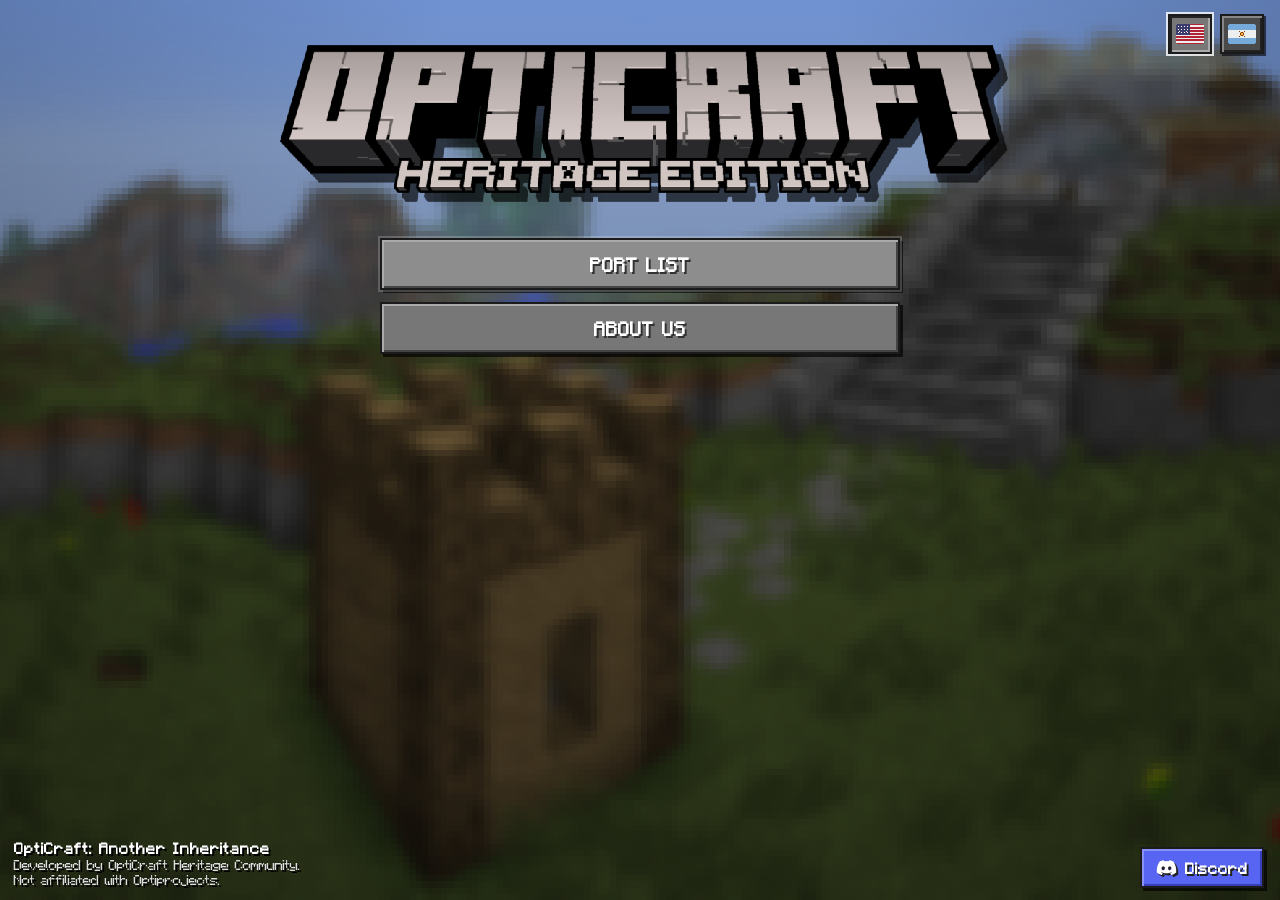
==== commit 2db96f4f: "Add flag images to i18n switcher, Minecraft 1.2.5 style bottom-left credits, and bottom-right Discor" ====
--- a/index_single.html
+++ b/index_single.html
@@ -5,6 +5,7 @@
 <meta name="viewport" content="width=device-width,initial-scale=1">
 <meta name="description" id="meta-desc" content="OptiCraft: Another Inheritance — unofficial OptiCraft Heritage ports.">
 <title>OptiCraft: Another Inheritance</title>
+<link rel="stylesheet" href="https://cdnjs.cloudflare.com/ajax/libs/font-awesome/6.5.1/css/all.min.css">
 <style>
 @font-face{font-family:Minecraft;src:url("Minecraft-Regular.ttf") format("truetype");font-weight:400;font-style:normal;font-display:swap}
 *{box-sizing:border-box}
@@ -14,13 +15,13 @@
 
 /* Language Switcher */
 .lang-switcher{position:fixed;top:14px;right:16px;z-index:1000;display:flex;gap:8px}
-.lang-btn{background:#4a4a4a;color:#fff;border:2px solid #1b1b1b;box-shadow:inset 2px 2px #888,inset -2px -2px #222,2px 2px rgba(0,0,0,.6);padding:6px 12px;font-family:Minecraft,Arial,Helvetica,sans-serif;font-size:13px;cursor:pointer;display:inline-flex;align-items:center;gap:6px;text-shadow:2px 2px #222;user-select:none;transition:background .15s ease}
+.lang-btn{background:#4a4a4a;color:#fff;border:2px solid #1b1b1b;box-shadow:inset 2px 2px #888,inset -2px -2px #222,2px 2px rgba(0,0,0,.6);padding:4px 6px;cursor:pointer;display:inline-flex;align-items:center;justify-content:center;user-select:none;transition:background .15s ease,transform .05s ease}
 .lang-btn:hover{background:#666}
 .lang-btn.active{background:#777;outline:2px solid rgba(255,255,255,.8);box-shadow:inset 2px 2px #222,inset -2px -2px #aaa}
 .lang-btn:active{transform:translate(1px,1px)}
-.flag-icon{font-size:16px;line-height:1}
-
-.screen{min-height:100vh;position:relative;background:#111;padding-bottom:60px}
+.lang-flag{display:block;width:28px;height:28px;object-fit:contain}
+
+.screen{min-height:100vh;position:relative;background:#111;padding-bottom:80px}
 .panorama{position:fixed;inset:0;overflow:hidden;z-index:0;background:#111}
 .panorama-track{position:absolute;top:0;left:0;height:100%;width:200%;display:flex;animation:tu12-panorama 35s linear infinite}
 .panorama-track img{display:block;flex:0 0 50%;width:50%;height:100%;min-width:100vw;object-fit:cover;object-position:center;max-width:none;transform:none}
@@ -40,7 +41,7 @@
 .menu-button:hover,.menu-button.selected,.legacy-button:hover{background:#8d8d8d;outline:2px solid rgba(255,255,255,.2)}
 .menu-button:active,.legacy-button:active{box-shadow:inset 2px 2px #444,inset -2px -2px #aaa,1px 1px #111;transform:translate(2px,2px)}
 
-.legacy-panel{display:none;background:rgba(38,38,38,.96);border:3px solid #111;box-shadow:inset 2px 2px #666,inset -2px -2px #171717,7px 7px rgba(0,0,0,.5);padding:20px;margin-top:5vh;margin-bottom:40px}
+.legacy-panel{display:none;background:rgba(38,38,38,.96);border:3px solid #111;box-shadow:inset 2px 2px #666,inset -2px -2px #171717,7px 7px rgba(0,0,0,.5);padding:20px;margin-top:5vh;margin-bottom:60px}
 .legacy-panel.visible{display:block}
 .panel-heading{display:flex;align-items:center;justify-content:center;gap:20px;padding:7px 10px 16px;border-bottom:2px solid #111}
 .section-heading-art{display:block;width:min(430px,70vw);max-height:95px;object-fit:contain;filter:drop-shadow(4px 4px 0 rgba(0,0,0,.7))}
@@ -65,7 +66,7 @@
 .panel-footer-actions{display:flex;justify-content:center;margin-top:16px}
 .panel-footer-actions>.legacy-button{max-width:250px;margin:10px auto 0}
 
-.about-panel{max-width:900px;margin:5vh auto 40px}
+.about-panel{max-width:900px;margin:5vh auto 60px}
 .about-content{display:flex;justify-content:center;align-items:center;padding:24px 20px;max-width:100%;overflow:hidden}
 .about-copy{width:min(760px,100%);margin:0 auto;text-align:center}
 .about-copy p{margin:0 0 16px;font-size:17px;line-height:1.6;color:#fff;text-shadow:2px 2px #222}
@@ -74,14 +75,28 @@
 .discord-link{color:#55aaff;text-decoration:underline;text-shadow:2px 2px #222}
 .discord-link:hover{color:#7fc0ff}
 
+/* Minecraft 1.2.5 style bottom-left credits */
+.minecraft-version-text{position:fixed;bottom:12px;left:14px;z-index:50;color:#fff;font-family:Minecraft,Arial,Helvetica,sans-serif;font-size:13px;line-height:1.35;text-shadow:2px 2px #000;user-select:none;pointer-events:none;max-width:55vw}
+.minecraft-version-text .version-title{color:#fff;font-weight:900}
+.minecraft-version-text .version-disclaimer{color:#ddd;font-size:11px;margin-top:2px}
+
+/* Discord Corner Button in Bottom-Right */
+.discord-corner-btn{position:fixed;bottom:12px;right:16px;z-index:50;display:inline-flex;align-items:center;gap:8px;text-decoration:none;color:#fff;font-family:Minecraft,Arial,Helvetica,sans-serif;font-size:13px;font-weight:900;text-shadow:2px 2px #222;background:#5865f2;border:2px solid #1b1b1b;box-shadow:inset 2px 2px #8891f7,inset -2px -2px #363fb5,3px 3px rgba(0,0,0,.65);padding:8px 14px;cursor:pointer;transition:filter .15s ease,transform .05s ease}
+.discord-corner-btn i{font-size:17px}
+.discord-corner-btn:hover{filter:brightness(1.15);outline:2px solid rgba(255,255,255,.3)}
+.discord-corner-btn:active{box-shadow:inset 2px 2px #363fb5,inset -2px -2px #8891f7,1px 1px #111;transform:translate(2px,2px)}
+
 @media(max-width:780px){
   .port-browser{grid-template-columns:1fr}
   .port-list{border-right:0;border-bottom:2px solid #111;max-height:350px}
   .port-preview{padding:22px 0 10px}
+  .minecraft-version-text{max-width:50vw;font-size:11px}
+  .minecraft-version-text .version-disclaimer{font-size:10px}
 }
 @media(max-width:520px){
   .lang-switcher{top:10px;right:10px}
-  .lang-btn{padding:5px 8px;font-size:11px}
+  .lang-btn{padding:3px 5px}
+  .lang-flag{width:22px;height:22px}
   .title-screen{padding-top:4vh}
   .logo{max-height:150px}
   .menu-button{min-width:100%;font-size:12px}
@@ -90,17 +105,21 @@
   .port-title{font-size:12px}
   .port-meta{font-size:9px}
   .about-copy p{font-size:14px;line-height:1.5}
+  .minecraft-version-text{bottom:8px;left:10px;font-size:10px;max-width:54vw}
+  .minecraft-version-text .version-disclaimer{font-size:8.5px}
+  .discord-corner-btn{bottom:8px;right:10px;padding:6px 10px;font-size:11px;gap:5px}
+  .discord-corner-btn i{font-size:14px}
 }
 </style>
 <link rel="icon" href="favicon.ico" type="image/x-icon">
 </head>
 <body>
 <div class="lang-switcher">
-  <button class="lang-btn active" data-lang="en" aria-label="English">
-    <span class="flag-icon">🇺🇸</span><span>EN</span>
+  <button class="lang-btn active" data-lang="en" title="English" aria-label="English">
+    <img class="lang-flag" src="flag-us.png" alt="English">
   </button>
-  <button class="lang-btn" data-lang="es" aria-label="Español">
-    <span class="flag-icon">🇪🇸</span><span>ES</span>
+  <button class="lang-btn" data-lang="es" title="Español" aria-label="Español">
+    <img class="lang-flag" src="flag-ar.png" alt="Español">
   </button>
 </div>
 
@@ -263,6 +282,19 @@
     </section>
   </main>
 </div>
+
+<!-- Minecraft 1.2.5 style bottom-left credits -->
+<aside class="minecraft-version-text" id="minecraft-version-text" aria-label="Version & credits">
+  <div class="version-title">OptiCraft: Another Inheritance</div>
+  <div class="version-disclaimer" data-i18n="footer-disclaimer">Developed by OptiCraft Heritage Community.<br>Not affiliated with Optiprojects.</div>
+</aside>
+
+<!-- Discord bottom-right corner button -->
+<a class="discord-corner-btn" href="https://discord.gg/5ndWfJzb7e" target="_blank" rel="noreferrer" title="Discord">
+  <i class="fa-brands fa-discord" aria-hidden="true"></i>
+  <span>Discord</span>
+</a>
+
 <script>
 const menuButtons = document.querySelectorAll('.menu-button[data-open]');
 const panels = document.querySelectorAll('.legacy-panel');
@@ -281,6 +313,7 @@
     "btn-about": "ABOUT US",
     "btn-back": "BACK",
     "controls": "<span>▲ ▼</span> SELECT &nbsp; <span>ENTER</span> OPEN &nbsp; <span>ESC</span> BACK",
+    "footer-disclaimer": "Developed by OptiCraft Heritage Community.<br>Not affiliated with Optiprojects.",
     "btn-view-project": "VIEW PROJECT",
     "btn-download": "DOWNLOAD",
     "btn-releases": "RELEASES",
@@ -318,6 +351,7 @@
     "btn-about": "SOBRE NOSOTROS",
     "btn-back": "VOLVER",
     "controls": "<span>▲ ▼</span> SELECCIONAR &nbsp; <span>ENTER</span> ABRIR &nbsp; <span>ESC</span> VOLVER",
+    "footer-disclaimer": "Desarrollado por OptiCraft Heritage Community.<br>No afiliado a Optiprojects.",
     "btn-view-project": "VER PROYECTO",
     "btn-download": "DESCARGAR",
     "btn-releases": "LANZAMIENTOS",
@@ -366,7 +400,7 @@
   document.querySelectorAll('[data-i18n]').forEach(el => {
     const key = el.dataset.i18n;
     if (t[key]) {
-      if (key === 'controls') {
+      if (key === 'controls' || key === 'footer-disclaimer') {
         el.innerHTML = t[key];
       } else {
         el.textContent = t[key];
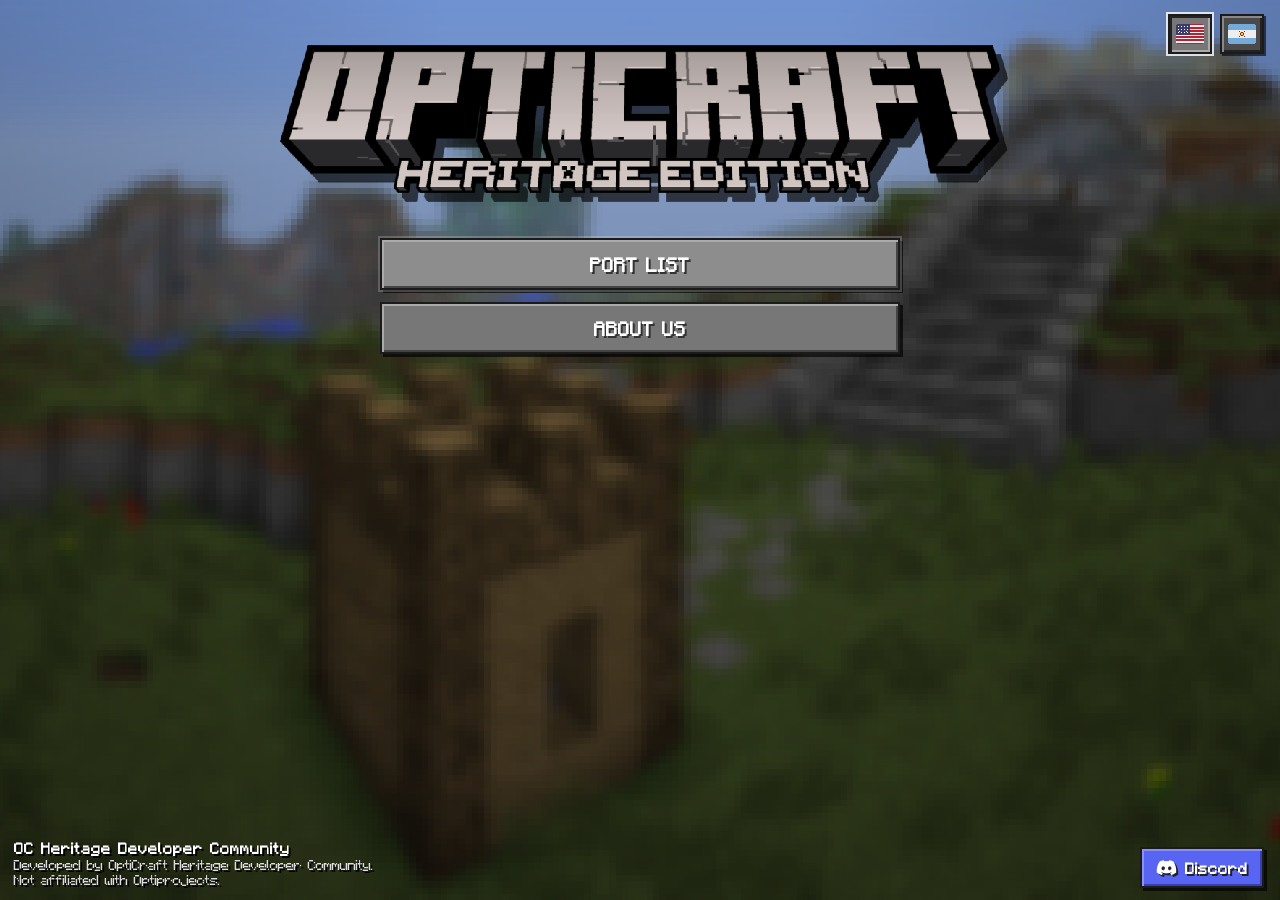
==== commit f09d82a6: "Update naming to OptiCraft Heritage Developer Community and OC Heritage Developer Community" ====
--- a/index_single.html
+++ b/index_single.html
@@ -3,8 +3,8 @@
 <head>
 <meta charset="utf-8">
 <meta name="viewport" content="width=device-width,initial-scale=1">
-<meta name="description" id="meta-desc" content="OptiCraft: Another Inheritance — unofficial OptiCraft Heritage ports.">
-<title>OptiCraft: Another Inheritance</title>
+<meta name="description" id="meta-desc" content="OptiCraft Heritage Developer Community — unofficial OptiCraft Heritage ports.">
+<title>OptiCraft Heritage Developer Community</title>
 <link rel="stylesheet" href="https://cdnjs.cloudflare.com/ajax/libs/font-awesome/6.5.1/css/all.min.css">
 <style>
 @font-face{font-family:Minecraft;src:url("Minecraft-Regular.ttf") format("truetype");font-weight:400;font-style:normal;font-display:swap}
@@ -85,6 +85,14 @@
 .discord-corner-btn i{font-size:17px}
 .discord-corner-btn:hover{filter:brightness(1.15);outline:2px solid rgba(255,255,255,.3)}
 .discord-corner-btn:active{box-shadow:inset 2px 2px #363fb5,inset -2px -2px #8891f7,1px 1px #111;transform:translate(2px,2px)}
+
+/* Hide floating accessories when inside a panel so they do not overlap */
+body.panel-open .minecraft-version-text,
+body.panel-open .discord-corner-btn,
+body.panel-open .lang-switcher{
+  display:none!important
+}
+
 
 @media(max-width:780px){
   .port-browser{grid-template-columns:1fr}
@@ -133,7 +141,7 @@
   <div class="panorama-shade" aria-hidden="true"></div>
 
   <header class="title-screen">
-    <img class="logo" src="title.png" alt="OptiCraft: Another Inheritance">
+    <img class="logo" src="title.png" alt="OptiCraft Heritage Developer Community">
   </header>
 
   <main>
@@ -285,8 +293,8 @@
 
 <!-- Minecraft 1.2.5 style bottom-left credits -->
 <aside class="minecraft-version-text" id="minecraft-version-text" aria-label="Version & credits">
-  <div class="version-title">OptiCraft: Another Inheritance</div>
-  <div class="version-disclaimer" data-i18n="footer-disclaimer">Developed by OptiCraft Heritage Community.<br>Not affiliated with Optiprojects.</div>
+  <div class="version-title">OC Heritage Developer Community</div>
+  <div class="version-disclaimer" data-i18n="footer-disclaimer">Developed by OptiCraft Heritage Developer Community.<br>Not affiliated with Optiprojects.</div>
 </aside>
 
 <!-- Discord bottom-right corner button -->
@@ -308,12 +316,12 @@
 // --- Multilanguage Dictionary ---
 const translations = {
   en: {
-    metaDesc: "OptiCraft: Another Inheritance — unofficial OptiCraft Heritage ports.",
+    metaDesc: "OptiCraft Heritage Developer Community — unofficial OptiCraft Heritage ports.",
     "btn-ports": "PORT LIST",
     "btn-about": "ABOUT US",
     "btn-back": "BACK",
     "controls": "<span>▲ ▼</span> SELECT &nbsp; <span>ENTER</span> OPEN &nbsp; <span>ESC</span> BACK",
-    "footer-disclaimer": "Developed by OptiCraft Heritage Community.<br>Not affiliated with Optiprojects.",
+    "footer-disclaimer": "Developed by OptiCraft Heritage Developer Community.<br>Not affiliated with Optiprojects.",
     "btn-view-project": "VIEW PROJECT",
     "btn-download": "DOWNLOAD",
     "btn-releases": "RELEASES",
@@ -346,12 +354,12 @@
     `
   },
   es: {
-    metaDesc: "OptiCraft: Another Inheritance — ports no oficiales de OptiCraft Heritage.",
+    metaDesc: "OptiCraft Heritage Developer Community — ports no oficiales de OptiCraft Heritage.",
     "btn-ports": "LISTA DE PORTS",
     "btn-about": "SOBRE NOSOTROS",
     "btn-back": "VOLVER",
     "controls": "<span>▲ ▼</span> SELECCIONAR &nbsp; <span>ENTER</span> ABRIR &nbsp; <span>ESC</span> VOLVER",
-    "footer-disclaimer": "Desarrollado por OptiCraft Heritage Community.<br>No afiliado a Optiprojects.",
+    "footer-disclaimer": "Desarrollado por OptiCraft Heritage Developer Community.<br>No afiliado a Optiprojects.",
     "btn-view-project": "VER PROYECTO",
     "btn-download": "DESCARGAR",
     "btn-releases": "LANZAMIENTOS",
@@ -424,6 +432,7 @@
 
 // --- Panel Navigation & Home Screen Toggle ---
 function showPanel(id) {
+  document.body.classList.add('panel-open');
   titleScreen?.classList.add('hidden');
   legacyMenu?.classList.add('hidden');
   panels.forEach(p => p.classList.toggle('visible', p.id === id));
@@ -431,11 +440,13 @@
 }
 
 function showHome() {
+  document.body.classList.remove('panel-open');
   panels.forEach(p => p.classList.remove('visible'));
   titleScreen?.classList.remove('hidden');
   legacyMenu?.classList.remove('hidden');
   window.scrollTo({ top: 0, behavior: 'smooth' });
 }
+
 
 menuButtons.forEach(b => {
   b.addEventListener('click', () => showPanel(b.dataset.open));
